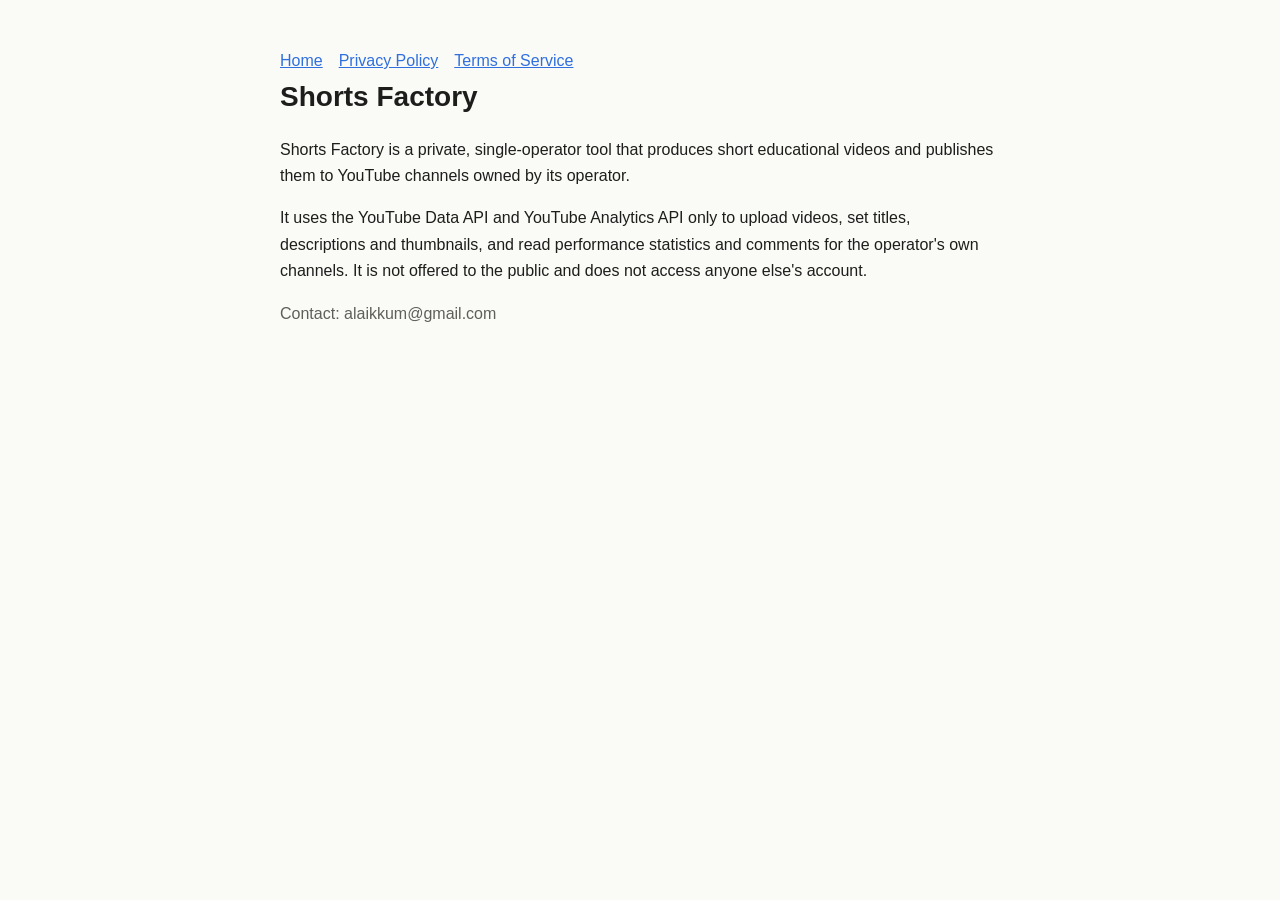
==== index.html @ 5277bf19 "Shorts Factory homepage, privacy policy, terms Co-Authored-By: Claude Opus 5.5 <noreply@anthropic.co" ====
<!doctype html><html lang="en"><head><meta charset="utf-8"><meta name="viewport" content="width=device-width,initial-scale=1">
<title>Shorts Factory</title><link rel="stylesheet" href="style.css"></head><body><main>
<nav><a href="index.html">Home</a><a href="privacy.html">Privacy Policy</a><a href="terms.html">Terms of Service</a></nav>
<h1>Shorts Factory</h1>
<p>Shorts Factory is a private, single-operator tool that produces short educational videos and publishes them to YouTube channels owned by its operator.</p>
<p>It uses the YouTube Data API and YouTube Analytics API only to upload videos, set titles, descriptions and thumbnails, and read performance statistics and comments for the operator's own channels. It is not offered to the public and does not access anyone else's account.</p>
<p class="muted">Contact: alaikkum@gmail.com</p>
</main></body></html>
---- style.css ----
:root{--bg:#fafaf7;--fg:#1d1d1b;--muted:#5f5f5a;--accent:#2f6fde}
@media (prefers-color-scheme:dark){:root{--bg:#141413;--fg:#ecebe6;--muted:#a3a29b;--accent:#7aa7ff}}
body{margin:0;background:var(--bg);color:var(--fg);font:16px/1.65 -apple-system,BlinkMacSystemFont,"Apple SD Gothic Neo",sans-serif}
main{max-width:720px;margin:0 auto;padding:48px 16px}
h1{font-size:28px;margin:0 0 8px}h2{font-size:19px;margin-top:32px}
p,li{color:var(--fg)}small,.muted{color:var(--muted)}a{color:var(--accent)}
nav a{margin-right:16px}
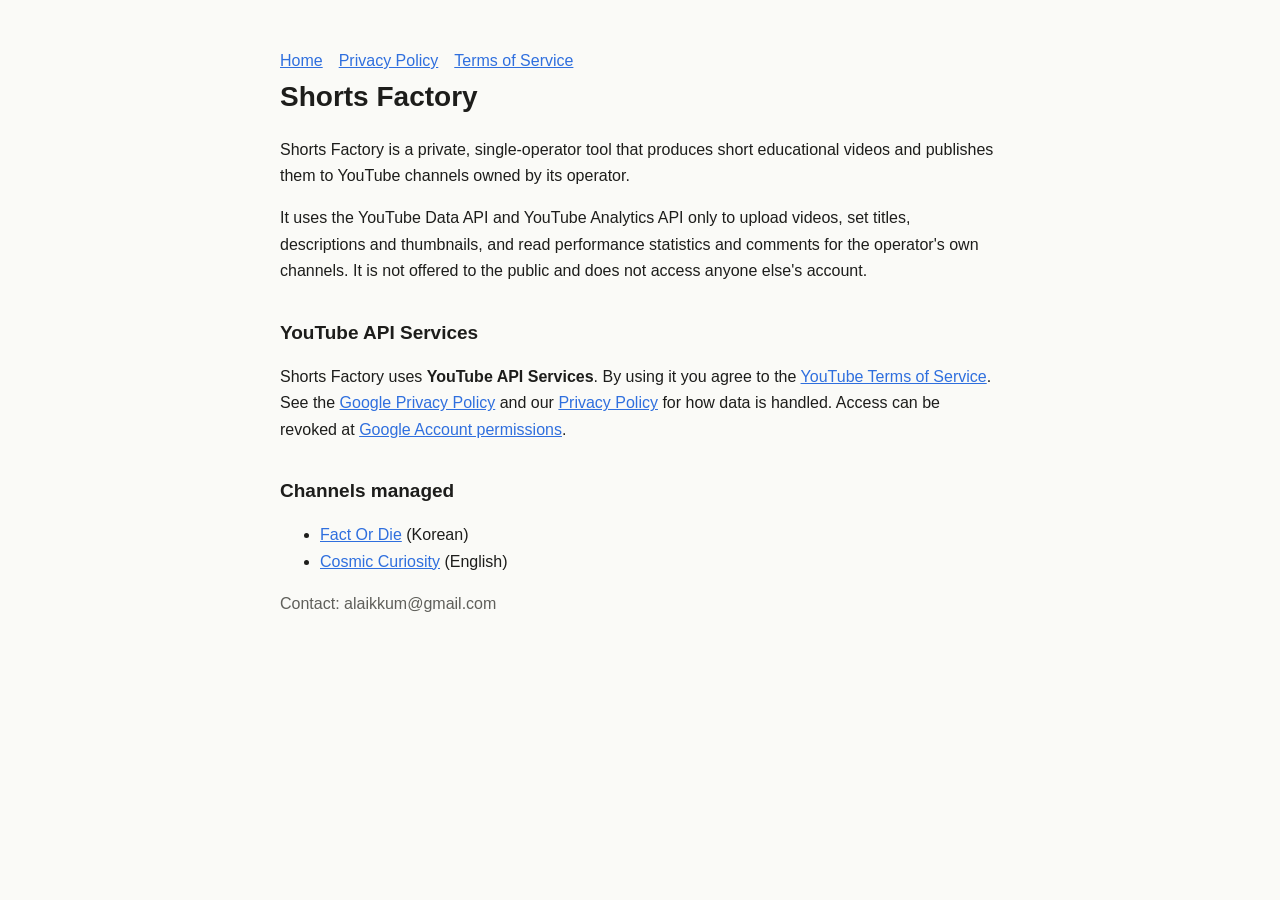
==== commit 5151b5ad: "Add YouTube API Services notice and managed channels Co-Authored-By: Claude Opus 5.5 <noreply@anthro" ====
--- a/index.html
+++ b/index.html
@@ -4,5 +4,9 @@
 <h1>Shorts Factory</h1>
 <p>Shorts Factory is a private, single-operator tool that produces short educational videos and publishes them to YouTube channels owned by its operator.</p>
 <p>It uses the YouTube Data API and YouTube Analytics API only to upload videos, set titles, descriptions and thumbnails, and read performance statistics and comments for the operator's own channels. It is not offered to the public and does not access anyone else's account.</p>
+<h2>YouTube API Services</h2>
+<p>Shorts Factory uses <strong>YouTube API Services</strong>. By using it you agree to the <a href="https://www.youtube.com/t/terms">YouTube Terms of Service</a>. See the <a href="https://policies.google.com/privacy">Google Privacy Policy</a> and our <a href="privacy.html">Privacy Policy</a> for how data is handled. Access can be revoked at <a href="https://myaccount.google.com/permissions">Google Account permissions</a>.</p>
+<h2>Channels managed</h2>
+<ul><li><a href="https://www.youtube.com/@youtubefod">Fact Or Die</a> (Korean)</li><li><a href="https://www.youtube.com/channel/UCi7KGoCpJ7hevMLg-vWUsAw">Cosmic Curiosity</a> (English)</li></ul>
 <p class="muted">Contact: alaikkum@gmail.com</p>
 </main></body></html>
